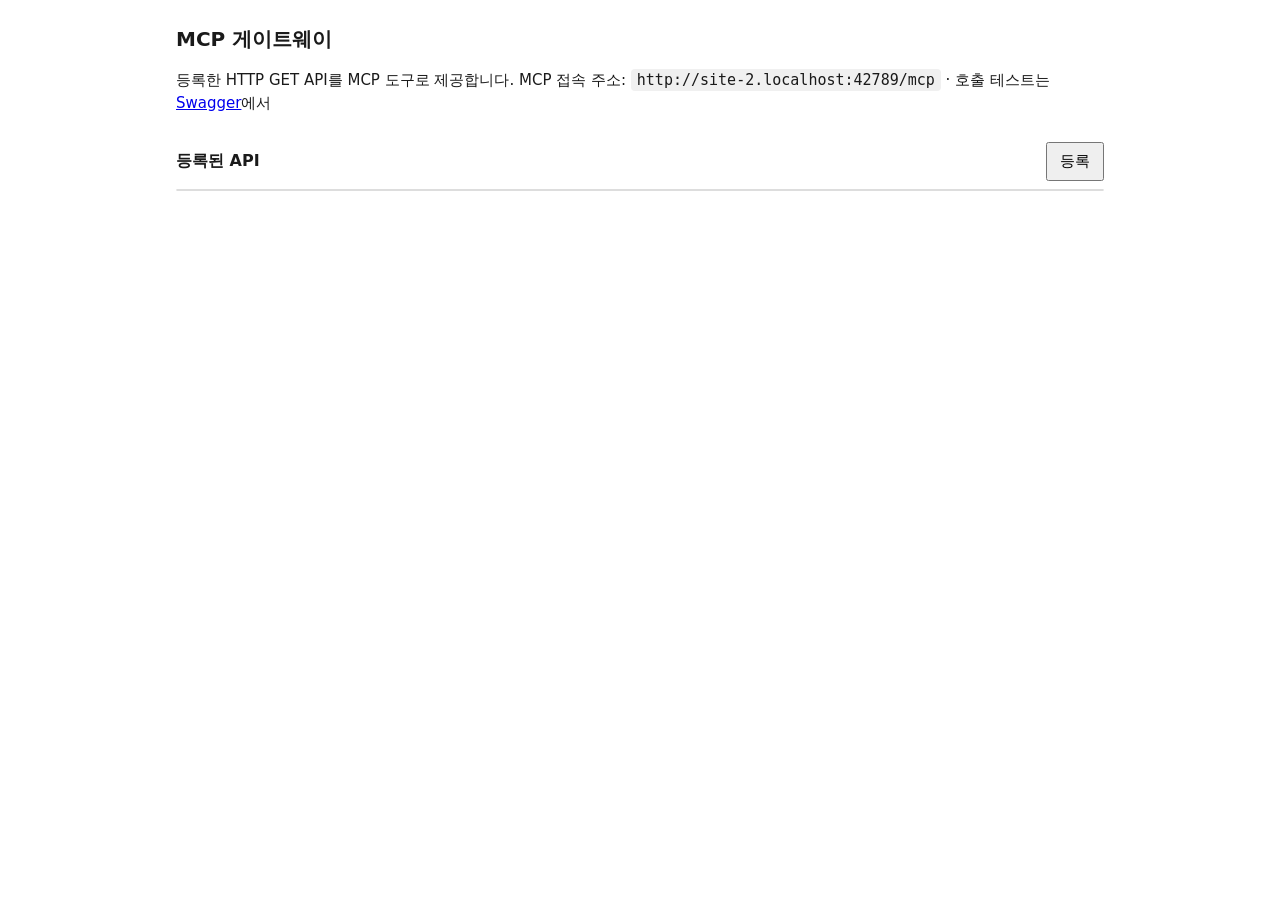
==== gateway.html @ 772b18cc "Add CSV API server, MCP gateway, and agent shell - server.py: serves each dataset CSV on its own GET" ====
<!doctype html>
<html lang="ko">
<head>
  <meta charset="utf-8">
  <meta name="viewport" content="width=device-width, initial-scale=1">
  <title>MCP 게이트웨이</title>
  <style>
    * { box-sizing: border-box; }
    body { margin: 0 auto; max-width: 960px; padding: 24px 16px; font: 15px/1.5 system-ui, "Malgun Gothic", sans-serif; color: #1a1a1a; }
    h1 { font-size: 20px; margin: 0 0 4px; }
    h2 { font-size: 16px; margin: 0; }
    code { background: #f0f0f0; padding: 2px 6px; border-radius: 4px; }
    .bar { display: flex; justify-content: space-between; align-items: center; margin: 28px 0 8px; }
    #count { font-weight: 400; color: #777; }
    #rows { list-style: none; margin: 0; padding: 0; border: 1px solid #ddd; border-radius: 8px; }
    #rows li { display: grid; grid-template-columns: 96px 1fr auto; gap: 4px 12px; align-items: start; padding: 12px 16px; }
    #rows li + li { border-top: 1px solid #e6e6e6; }
    #rows .empty { display: block; color: #777; }
    .info { min-width: 0; overflow-wrap: anywhere; }
    .name { font-weight: 600; }
    .url { font: 13px ui-monospace, Consolas, monospace; color: #555; }
    .desc { margin-top: 4px; font-size: 13px; color: #555; }
    .state { justify-self: start; padding: 2px 8px; border-radius: 999px; font-size: 12px; font-weight: 600; white-space: nowrap; background: #eee; color: #555; }
    .state.up { background: #e3f4e8; color: #17753a; }
    .state.down { background: #fde8ea; color: #b00020; }
    @media (max-width: 560px) { #rows li { grid-template-columns: 1fr auto; } .info { grid-column: 1 / -1; grid-row: 2; } }
    dialog { width: min(560px, calc(100vw - 32px)); padding: 20px; border: 1px solid #ccc; border-radius: 8px; }
    dialog::backdrop { background: rgba(0, 0, 0, .4); }
    form { display: grid; gap: 10px; }
    label { font-size: 13px; color: #555; }
    input { width: 100%; font: inherit; padding: 8px; }
    .buttons { display: flex; gap: 8px; justify-content: flex-end; }
    button { font: inherit; padding: 6px 12px; cursor: pointer; }
    #status { min-height: 1.5em; margin: 0; color: #b00020; }
  </style>
</head>
<body>
  <h1>MCP 게이트웨이</h1>
  <p>등록한 HTTP GET API를 MCP 도구로 제공합니다. MCP 접속 주소: <code id="endpoint"></code> · 호출 테스트는 <a href="/docs">Swagger</a>에서</p>

  <div class="bar">
    <h2>등록된 API <span id="count"></span></h2>
    <button id="open" type="button">등록</button>
  </div>
  <ul id="rows"></ul>

  <dialog id="dialog" aria-labelledby="dialog-title">
    <form id="form">
      <h2 id="dialog-title">API 등록</h2>
      <div><label for="name">이름 — 영문·숫자·_·- (같은 이름이면 덮어씁니다)</label><input id="name" required pattern="[A-Za-z0-9_\-]{1,64}" placeholder="secom"></div>
      <div><label for="description">설명 — 모델이 도구를 고를 때 읽습니다</label><input id="description" placeholder="SECOM 센서 데이터 (CSV)"></div>
      <div><label for="url">URL</label><input id="url" type="url" required placeholder="http://127.0.0.1:8000/secom"></div>
      <p id="status" role="alert"></p>
      <div class="buttons">
        <button id="cancel" type="button">취소</button>
        <button type="submit">등록</button>
      </div>
    </form>
  </dialog>

  <script>
    const $ = (id) => document.getElementById(id);
    $("endpoint").textContent = location.origin + "/mcp";

    // 등록 값은 사용자 입력이다. 항상 textContent로만 넣는다.
    function make(tag, text) {
      const node = document.createElement(tag);
      if (text !== undefined) node.textContent = text;
      return node;
    }

    // FastAPI 오류 본문: {"detail": "문장"} 또는 {"detail": [{"loc": [...], "msg": "..."}]}
    async function errorText(res) {
      try {
        const detail = (await res.json()).detail;
        if (typeof detail === "string") return detail;
        return detail.map((d) => d.loc[d.loc.length - 1] + ": " + d.msg).join(" / ");
      } catch (err) {
        return "요청에 실패했습니다 (HTTP " + res.status + ").";
      }
    }

    // 게이트웨이를 거쳐 원본 API의 첫 줄만 받아 본다. 성공하면 살아 있는 것이다.
    async function check(name, cell) {
      let alive = false;
      try {
        alive = (await fetch("/apis/" + encodeURIComponent(name) + "/test?limit=1")).ok;
      } catch (err) { /* 게이트웨이 자체가 응답하지 않음 */ }
      cell.textContent = alive ? "정상" : "응답 없음";
      cell.className = "state " + (alive ? "up" : "down");
    }

    async function load() {
      const apis = await (await fetch("/apis")).json();
      const rows = $("rows");
      rows.replaceChildren();
      $("count").textContent = "(" + apis.length + ")";
      if (!apis.length) {
        const empty = make("li", "등록된 API가 없습니다. [등록]을 눌러 추가하세요.");
        empty.className = "empty";
        rows.append(empty);
      }
      for (const api of apis) {
        const state = make("span", "확인 중…");
        state.className = "state";
        check(api.name, state);

        const remove = make("button", "삭제");
        remove.type = "button";
        remove.setAttribute("aria-label", api.name + " 삭제");
        remove.addEventListener("click", async () => {
          if (!confirm(api.name + " 을(를) 삭제할까요?")) return;
          await fetch("/apis/" + encodeURIComponent(api.name), { method: "DELETE" });
          load();
        });

        const info = make("div");
        info.className = "info";
        for (const [cls, text] of [["name", api.name], ["url", api.url], ["desc", api.description]]) {
          if (!text) continue;
          const line = make("div", text);
          line.className = cls;
          info.append(line);
        }
        const item = make("li");
        item.append(state, info, remove);
        rows.append(item);
      }
    }

    $("open").addEventListener("click", () => {
      $("form").reset();
      $("status").textContent = "";
      $("dialog").showModal();
    });
    $("cancel").addEventListener("click", () => $("dialog").close());

    $("form").addEventListener("submit", async (event) => {
      event.preventDefault();
      const body = { name: $("name").value.trim(), description: $("description").value.trim(), url: $("url").value.trim() };
      const res = await fetch("/apis", {
        method: "POST",
        headers: { "Content-Type": "application/json" },
        body: JSON.stringify(body),
      });
      if (!res.ok) {
        $("status").textContent = await errorText(res);
        return;
      }
      $("dialog").close();
      load();
    });

    load();
  </script>
</body>
</html>
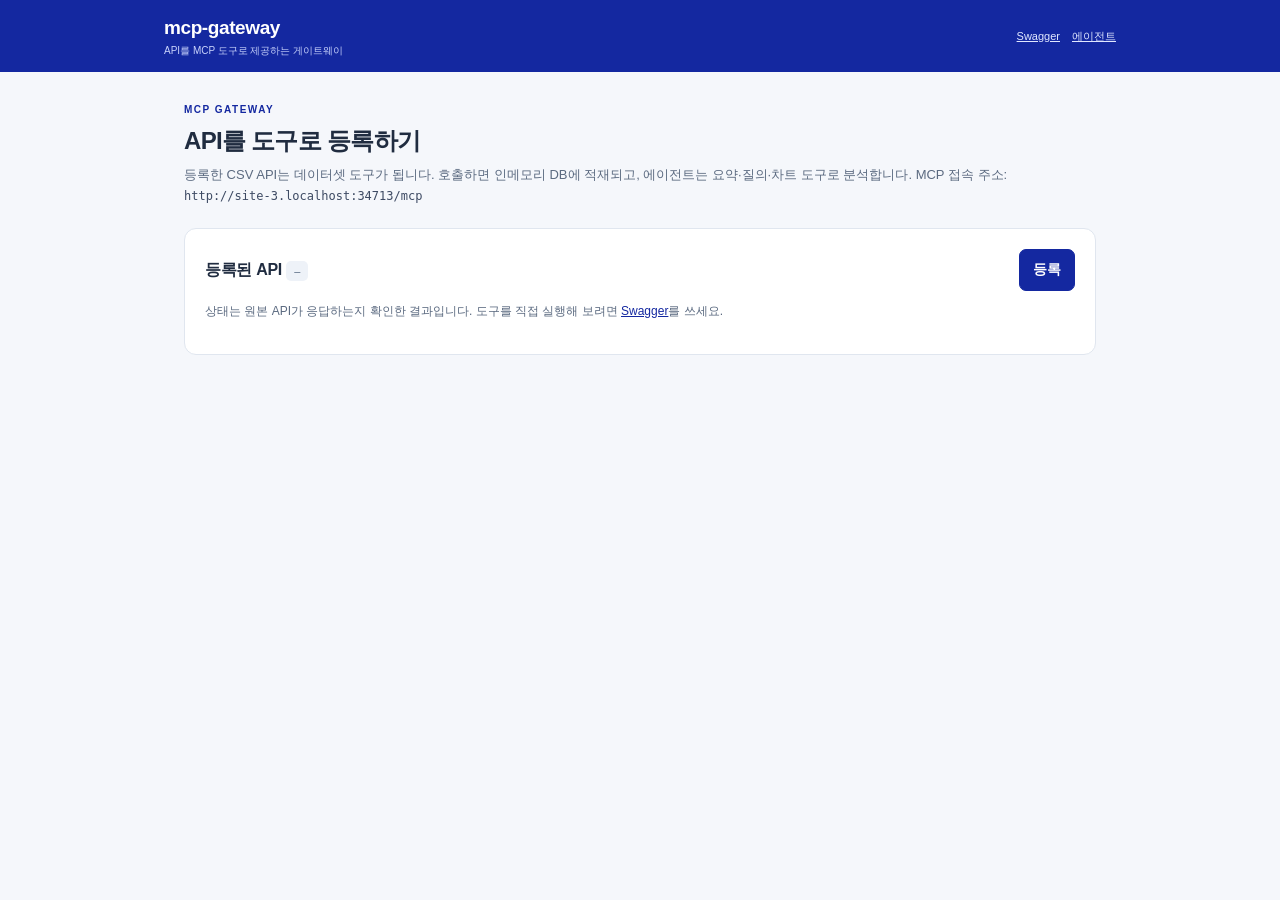
==== commit f09d8ce2: "Add EDA skill, lazy data pipeline, and node sharing - Agent loads semiconductor EDA guidance through" ====
--- a/gateway.html
+++ b/gateway.html
@@ -1,157 +1,189 @@
-<!doctype html>
+<!DOCTYPE html>
 <html lang="ko">
 <head>
-  <meta charset="utf-8">
-  <meta name="viewport" content="width=device-width, initial-scale=1">
-  <title>MCP 게이트웨이</title>
-  <style>
-    * { box-sizing: border-box; }
-    body { margin: 0 auto; max-width: 960px; padding: 24px 16px; font: 15px/1.5 system-ui, "Malgun Gothic", sans-serif; color: #1a1a1a; }
-    h1 { font-size: 20px; margin: 0 0 4px; }
-    h2 { font-size: 16px; margin: 0; }
-    code { background: #f0f0f0; padding: 2px 6px; border-radius: 4px; }
-    .bar { display: flex; justify-content: space-between; align-items: center; margin: 28px 0 8px; }
-    #count { font-weight: 400; color: #777; }
-    #rows { list-style: none; margin: 0; padding: 0; border: 1px solid #ddd; border-radius: 8px; }
-    #rows li { display: grid; grid-template-columns: 96px 1fr auto; gap: 4px 12px; align-items: start; padding: 12px 16px; }
-    #rows li + li { border-top: 1px solid #e6e6e6; }
-    #rows .empty { display: block; color: #777; }
-    .info { min-width: 0; overflow-wrap: anywhere; }
-    .name { font-weight: 600; }
-    .url { font: 13px ui-monospace, Consolas, monospace; color: #555; }
-    .desc { margin-top: 4px; font-size: 13px; color: #555; }
-    .state { justify-self: start; padding: 2px 8px; border-radius: 999px; font-size: 12px; font-weight: 600; white-space: nowrap; background: #eee; color: #555; }
-    .state.up { background: #e3f4e8; color: #17753a; }
-    .state.down { background: #fde8ea; color: #b00020; }
-    @media (max-width: 560px) { #rows li { grid-template-columns: 1fr auto; } .info { grid-column: 1 / -1; grid-row: 2; } }
-    dialog { width: min(560px, calc(100vw - 32px)); padding: 20px; border: 1px solid #ccc; border-radius: 8px; }
-    dialog::backdrop { background: rgba(0, 0, 0, .4); }
-    form { display: grid; gap: 10px; }
-    label { font-size: 13px; color: #555; }
-    input { width: 100%; font: inherit; padding: 8px; }
-    .buttons { display: flex; gap: 8px; justify-content: flex-end; }
-    button { font: inherit; padding: 6px 12px; cursor: pointer; }
-    #status { min-height: 1.5em; margin: 0; color: #b00020; }
-  </style>
+<meta charset="utf-8">
+<meta name="viewport" content="width=device-width, initial-scale=1">
+<title>mcp-gateway</title>
+<style>
+/* example/agent-sim(static/style.css)의 색·카드·버튼 규칙을 그대로 가져왔다. */
+:root { --blue:#1428a0; --blue-dark:#0e1c70; --ink:#202c40; --muted:#5b6a80;
+  --line:#e0e6ef; --bg:#f5f7fb; --card:#fff; --warn:#b3261e; --soft:#f0f3fa; }
+* { box-sizing:border-box; }
+[hidden] { display:none !important; }
+body { margin:0; background:var(--bg); color:var(--ink);
+  font:14px/1.65 -apple-system,BlinkMacSystemFont,"Malgun Gothic","Apple SD Gothic Neo",sans-serif; }
+button,input { font:inherit; }
+button { border:1px solid var(--line); padding:8px 13px; min-height:38px;
+  border-radius:7px; background:#fff; color:var(--ink); cursor:pointer; font-weight:600; }
+button:hover { background:var(--soft); }
+button:focus-visible,a:focus-visible { outline:3px solid #87a8fa; outline-offset:3px; }
+a { color:var(--blue); }
+.top { background:var(--blue); color:#fff; }
+.top-inner { display:flex; align-items:center; gap:22px; max-width:1000px; padding:12px 24px; margin:auto; }
+.brand { font-size:19px; font-weight:750; letter-spacing:-.4px; white-space:nowrap; flex:1; }
+.brand span { display:block; font-size:10px; font-weight:400; color:#c8d2fb; letter-spacing:0; }
+.chips { display:flex; gap:12px; }
+.chip { color:#e0e7ff; font-size:11px; white-space:nowrap; }
+.chip a { color:inherit; }
+.panel { max-width:960px; margin:auto; padding:25px 24px 64px; }
+.page-heading { margin-bottom:22px; }
+.eyebrow { font-size:10px; letter-spacing:1.5px; color:var(--blue); font-weight:750; }
+h1 { font-size:24px; line-height:1.4; letter-spacing:-.7px; margin:4px 0 6px; }
+.page-heading p { margin:0; color:var(--muted); font-size:13px; }
+.page-heading code,.hint code { font:12px/1.6 Consolas,monospace; color:#3d4a63; }
+.card { padding:20px; margin-bottom:14px; background:var(--card); border:1px solid var(--line); border-radius:12px; min-width:0; }
+.card h2,dialog h2 { font-size:16px; line-height:1.5; margin:0; letter-spacing:-.3px; }
+.card-head { display:flex; align-items:center; justify-content:space-between; gap:10px; flex-wrap:wrap; margin-bottom:10px; }
+.hint { font-size:12px; color:var(--muted); margin:4px 0 13px; line-height:1.7; }
+.primary { background:var(--blue); color:#fff; border-color:var(--blue); }
+.primary:hover { background:var(--blue-dark); }
+.ghost { font-size:12px; color:var(--muted); background:#fff; padding:6px 10px; min-height:32px; font-weight:500; }
+.ghost:hover { color:var(--warn); border-color:#e6c3bf; background:#fff0ee; }
+.count,.connection-status { display:inline-block; padding:2px 8px; border-radius:5px;
+  background:#eef2f8; color:#556880; font-size:11px; font-weight:500; }
+.connection-status.connected { color:#236d58; background:#eaf6f0; }
+.connection-status.failed { color:var(--warn); background:#fff0ee; }
+.empty { padding:18px 12px; color:var(--muted); font-size:13px; border-radius:7px; background:#f6f8fc; text-align:center; }
+.server { display:flex; align-items:center; gap:14px; padding:14px 0; border-top:1px solid var(--line); }
+.server:last-child { padding-bottom:0; }
+.server .body { flex:1; min-width:0; }
+.server .body b { font:600 13px/1.6 Consolas,monospace; color:var(--blue); overflow-wrap:anywhere; margin-right:8px; }
+.server .body > span { display:block; font-size:12px; color:var(--muted); overflow-wrap:anywhere; }
+.server .body > .url { font:11px/1.6 Consolas,"Malgun Gothic",monospace; color:#52637b; }
+.server > button { flex-shrink:0; }
+dialog { width:min(560px,calc(100vw - 32px)); padding:20px; border:1px solid var(--line); border-radius:12px; color:var(--ink); }
+dialog::backdrop { background:#0e1c7066; }
+form { display:grid; gap:12px; }
+label { display:block; font-size:12px; color:var(--muted); margin-bottom:4px; }
+input { display:block; width:100%; min-width:0; border:1px solid #ccd6e5; border-radius:7px; padding:10px 12px;
+  color:var(--ink); background:#fff; font-size:14px; line-height:1.65; }
+input:focus { outline:2px solid #7e98e1; outline-offset:1px; border-color:var(--blue); }
+input::placeholder { color:#8591a2; }
+.buttons { display:flex; gap:8px; justify-content:flex-end; }
+#status { margin:0; color:var(--warn); font-size:13px; overflow-wrap:anywhere; }
+#status:empty { display:none; }
+</style>
 </head>
 <body>
-  <h1>MCP 게이트웨이</h1>
-  <p>등록한 HTTP GET API를 MCP 도구로 제공합니다. MCP 접속 주소: <code id="endpoint"></code> · 호출 테스트는 <a href="/docs">Swagger</a>에서</p>
+<header class="top">
+  <div class="top-inner">
+    <div class="brand">mcp-gateway<span>API를 MCP 도구로 제공하는 게이트웨이</span></div>
+    <div class="chips"><span class="chip"><a href="/docs">Swagger</a></span><span class="chip"><a href="http://127.0.0.1:8002/" target="_blank" rel="noopener">에이전트</a></span></div>
+  </div>
+</header>
 
-  <div class="bar">
-    <h2>등록된 API <span id="count"></span></h2>
-    <button id="open" type="button">등록</button>
-  </div>
-  <ul id="rows"></ul>
+<main class="panel">
+  <div class="page-heading"><span class="eyebrow">MCP GATEWAY</span><h1>API를 도구로 등록하기</h1><p>등록한 CSV API는 데이터셋 도구가 됩니다. 호출하면 인메모리 DB에 적재되고, 에이전트는 요약·질의·차트 도구로 분석합니다. MCP 접속 주소: <code id="endpoint"></code></p></div>
 
-  <dialog id="dialog" aria-labelledby="dialog-title">
-    <form id="form">
-      <h2 id="dialog-title">API 등록</h2>
-      <div><label for="name">이름 — 영문·숫자·_·- (같은 이름이면 덮어씁니다)</label><input id="name" required pattern="[A-Za-z0-9_\-]{1,64}" placeholder="secom"></div>
-      <div><label for="description">설명 — 모델이 도구를 고를 때 읽습니다</label><input id="description" placeholder="SECOM 센서 데이터 (CSV)"></div>
-      <div><label for="url">URL</label><input id="url" type="url" required placeholder="http://127.0.0.1:8000/secom"></div>
-      <p id="status" role="alert"></p>
-      <div class="buttons">
-        <button id="cancel" type="button">취소</button>
-        <button type="submit">등록</button>
-      </div>
-    </form>
-  </dialog>
+  <section class="card">
+    <div class="card-head"><h2>등록된 API <span class="count" id="count">–</span></h2><button class="primary" id="open" type="button">등록</button></div>
+    <p class="hint">상태는 원본 API가 응답하는지 확인한 결과입니다. 도구를 직접 실행해 보려면 <a href="/docs">Swagger</a>를 쓰세요.</p>
+    <div id="rows"></div>
+  </section>
+</main>
 
-  <script>
-    const $ = (id) => document.getElementById(id);
-    $("endpoint").textContent = location.origin + "/mcp";
+<dialog id="dialog" aria-labelledby="dialog-title">
+  <form id="form">
+    <h2 id="dialog-title">API 등록</h2>
+    <div><label for="name">이름 — 영문·숫자·_·- (도구 이름이자 테이블 이름. 같은 이름이면 덮어씁니다)</label><input id="name" required pattern="[A-Za-z0-9_\-]{1,64}" placeholder="secom"></div>
+    <div><label for="description">설명 — 모델이 도구를 고를 때 읽습니다</label><input id="description" placeholder="SECOM 센서 데이터 (CSV)"></div>
+    <div><label for="url">URL — CSV를 돌려주는 GET 주소</label><input id="url" type="url" required placeholder="http://127.0.0.1:8000/secom"></div>
+    <p id="status" role="alert"></p>
+    <div class="buttons">
+      <button id="cancel" type="button">취소</button>
+      <button class="primary" type="submit">등록</button>
+    </div>
+  </form>
+</dialog>
 
-    // 등록 값은 사용자 입력이다. 항상 textContent로만 넣는다.
-    function make(tag, text) {
-      const node = document.createElement(tag);
-      if (text !== undefined) node.textContent = text;
-      return node;
-    }
+<script>
+const $ = (id) => document.getElementById(id);
+$("endpoint").textContent = location.origin + "/mcp";
 
-    // FastAPI 오류 본문: {"detail": "문장"} 또는 {"detail": [{"loc": [...], "msg": "..."}]}
-    async function errorText(res) {
-      try {
-        const detail = (await res.json()).detail;
-        if (typeof detail === "string") return detail;
-        return detail.map((d) => d.loc[d.loc.length - 1] + ": " + d.msg).join(" / ");
-      } catch (err) {
-        return "요청에 실패했습니다 (HTTP " + res.status + ").";
-      }
-    }
+// 등록 값은 사용자 입력이다. 항상 textContent로만 넣는다.
+function make(tag, text, cls) {
+  const node = document.createElement(tag);
+  if (text !== undefined) node.textContent = text;
+  if (cls) node.className = cls;
+  return node;
+}
 
-    // 게이트웨이를 거쳐 원본 API의 첫 줄만 받아 본다. 성공하면 살아 있는 것이다.
-    async function check(name, cell) {
-      let alive = false;
-      try {
-        alive = (await fetch("/apis/" + encodeURIComponent(name) + "/test?limit=1")).ok;
-      } catch (err) { /* 게이트웨이 자체가 응답하지 않음 */ }
-      cell.textContent = alive ? "정상" : "응답 없음";
-      cell.className = "state " + (alive ? "up" : "down");
-    }
+// FastAPI 오류 본문: {"detail": "문장"} 또는 {"detail": [{"loc": [...], "msg": "..."}]}
+async function errorText(res) {
+  try {
+    const detail = (await res.json()).detail;
+    if (typeof detail === "string") return detail;
+    return detail.map((d) => d.loc[d.loc.length - 1] + ": " + d.msg).join(" / ");
+  } catch (err) {
+    return "요청에 실패했습니다 (HTTP " + res.status + ").";
+  }
+}
 
-    async function load() {
-      const apis = await (await fetch("/apis")).json();
-      const rows = $("rows");
-      rows.replaceChildren();
-      $("count").textContent = "(" + apis.length + ")";
-      if (!apis.length) {
-        const empty = make("li", "등록된 API가 없습니다. [등록]을 눌러 추가하세요.");
-        empty.className = "empty";
-        rows.append(empty);
-      }
-      for (const api of apis) {
-        const state = make("span", "확인 중…");
-        state.className = "state";
-        check(api.name, state);
+// 게이트웨이를 거쳐 원본 API의 첫 줄만 받아 본다. 성공하면 살아 있는 것이다.
+async function check(name, badge) {
+  let alive = false;
+  try {
+    alive = (await fetch("/apis/" + encodeURIComponent(name) + "/test?limit=1")).ok;
+  } catch (err) { /* 게이트웨이 자체가 응답하지 않음 */ }
+  badge.textContent = alive ? "정상" : "응답 없음";
+  badge.className = "connection-status " + (alive ? "connected" : "failed");
+}
 
-        const remove = make("button", "삭제");
-        remove.type = "button";
-        remove.setAttribute("aria-label", api.name + " 삭제");
-        remove.addEventListener("click", async () => {
-          if (!confirm(api.name + " 을(를) 삭제할까요?")) return;
-          await fetch("/apis/" + encodeURIComponent(api.name), { method: "DELETE" });
-          load();
-        });
+async function load() {
+  const apis = await (await fetch("/apis")).json();
+  const rows = $("rows");
+  rows.replaceChildren();
+  $("count").textContent = apis.length + "개";
+  if (!apis.length) rows.append(make("div", "등록된 API가 없습니다. [등록]을 눌러 추가하세요.", "empty"));
+  for (const api of apis) {
+    const state = make("span", "확인 중…", "connection-status");
+    check(api.name, state);
 
-        const info = make("div");
-        info.className = "info";
-        for (const [cls, text] of [["name", api.name], ["url", api.url], ["desc", api.description]]) {
-          if (!text) continue;
-          const line = make("div", text);
-          line.className = cls;
-          info.append(line);
-        }
-        const item = make("li");
-        item.append(state, info, remove);
-        rows.append(item);
-      }
-    }
+    const body = make("div", undefined, "body");
+    const title = make("div");
+    title.append(make("b", api.name), state);
+    body.append(title, make("span", api.url, "url"));
+    if (api.description) body.append(make("span", api.description));
 
-    $("open").addEventListener("click", () => {
-      $("form").reset();
-      $("status").textContent = "";
-      $("dialog").showModal();
-    });
-    $("cancel").addEventListener("click", () => $("dialog").close());
-
-    $("form").addEventListener("submit", async (event) => {
-      event.preventDefault();
-      const body = { name: $("name").value.trim(), description: $("description").value.trim(), url: $("url").value.trim() };
-      const res = await fetch("/apis", {
-        method: "POST",
-        headers: { "Content-Type": "application/json" },
-        body: JSON.stringify(body),
-      });
-      if (!res.ok) {
-        $("status").textContent = await errorText(res);
-        return;
-      }
-      $("dialog").close();
+    const remove = make("button", "삭제", "ghost");
+    remove.type = "button";
+    remove.setAttribute("aria-label", api.name + " 삭제");
+    remove.addEventListener("click", async () => {
+      if (!confirm(api.name + " 을(를) 삭제할까요?")) return;
+      await fetch("/apis/" + encodeURIComponent(api.name), { method: "DELETE" });
       load();
     });
 
-    load();
-  </script>
+    const row = make("div", undefined, "server");
+    row.append(body, remove);
+    rows.append(row);
+  }
+}
+
+$("open").addEventListener("click", () => {
+  $("form").reset();
+  $("status").textContent = "";
+  $("dialog").showModal();
+});
+$("cancel").addEventListener("click", () => $("dialog").close());
+
+$("form").addEventListener("submit", async (event) => {
+  event.preventDefault();
+  const body = { name: $("name").value.trim(), description: $("description").value.trim(), url: $("url").value.trim() };
+  const res = await fetch("/apis", {
+    method: "POST",
+    headers: { "Content-Type": "application/json" },
+    body: JSON.stringify(body),
+  });
+  if (!res.ok) {
+    $("status").textContent = await errorText(res);
+    return;
+  }
+  $("dialog").close();
+  load();
+});
+
+load();
+</script>
 </body>
 </html>
